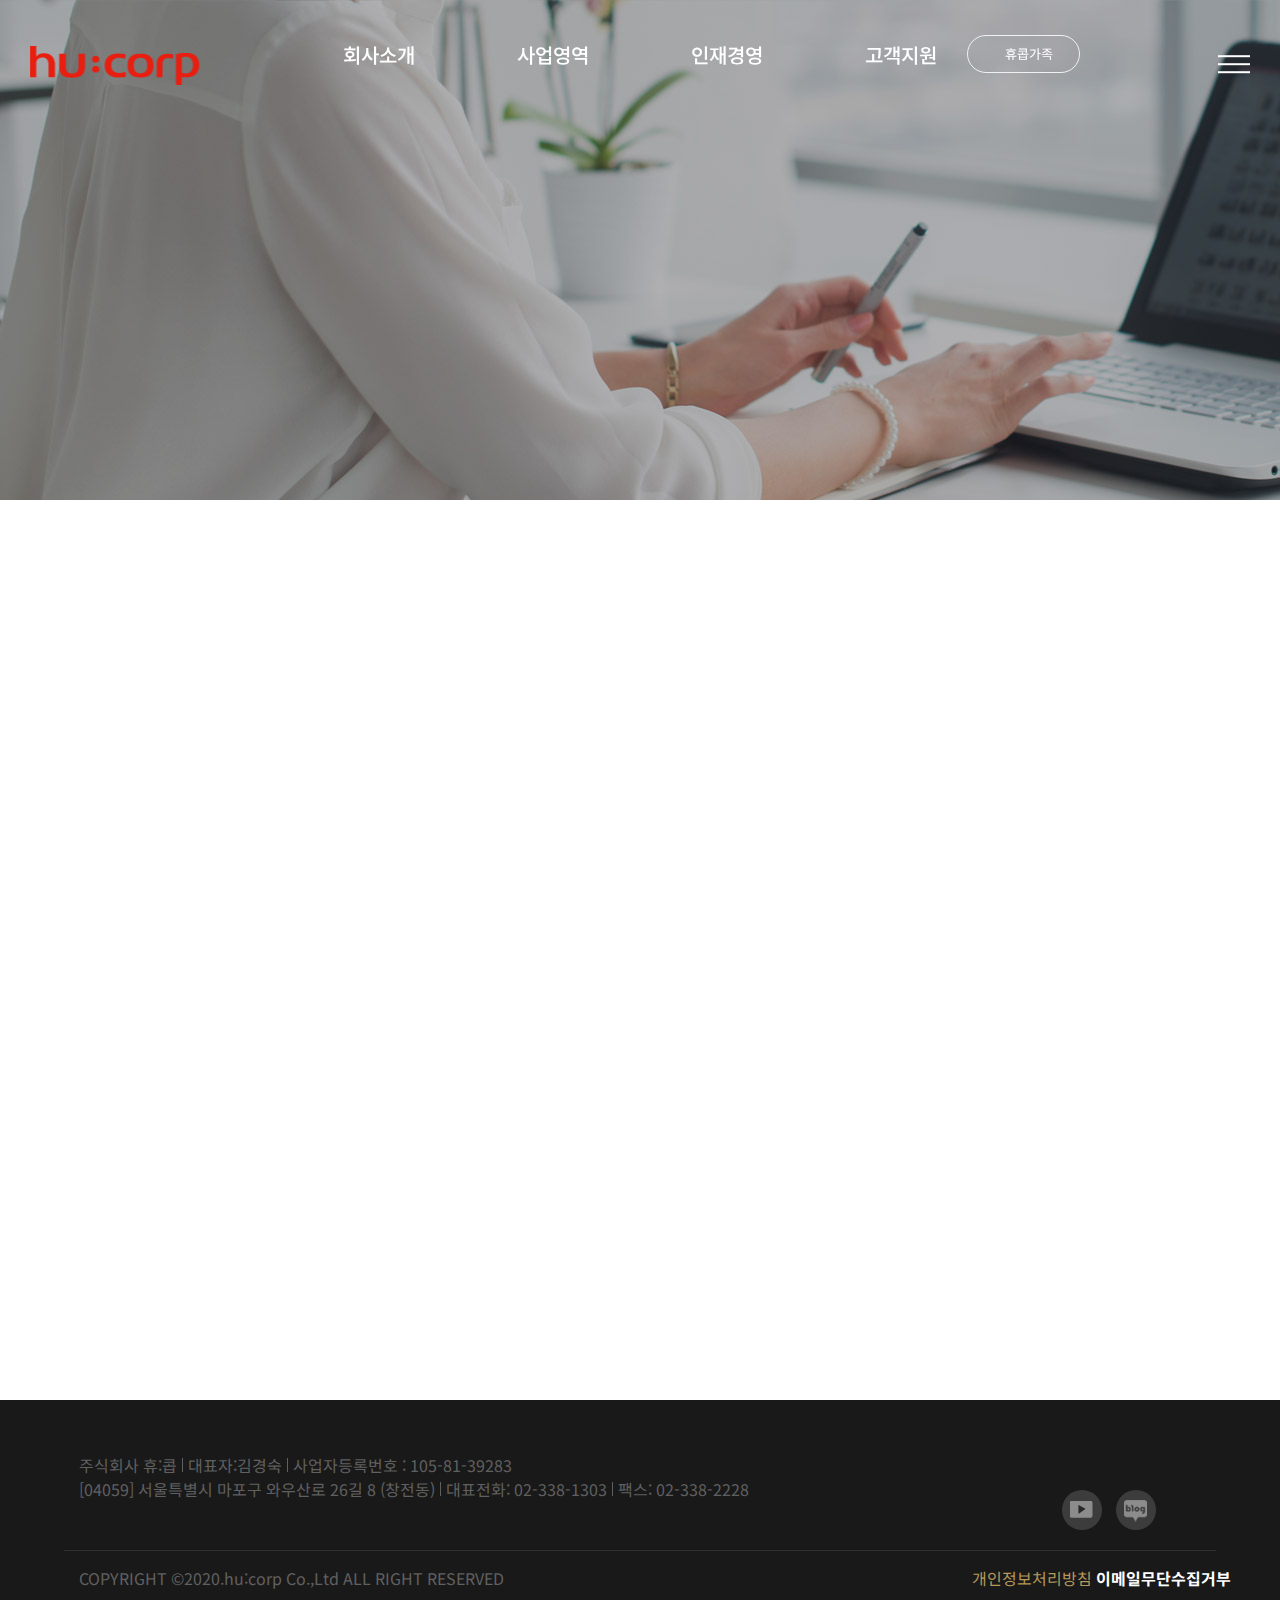
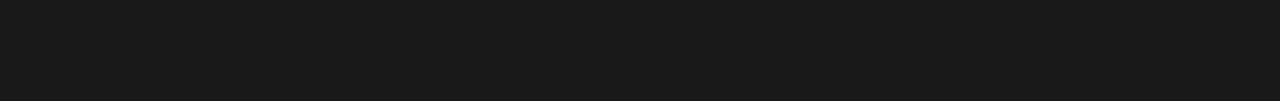
==== community/service.html @ dfaa51b8 "CODE-DAY(1)" ====
<!DOCTYPE html>
<html lang="ko" dir="ltr">

<head>
  <meta name="viewport" content="width=device-width, initial-scale=1, maximum-scale=1, minimum-scale=1, user-scalable=no">
  <!-- <link rel="stylesheet" href="./css/style.css"> -->
  <link rel="stylesheet" href="../css/style.min.css">
  <meta charset="utf-8">
  <script type="text/javascript" src="../js/jquery.js"></script>
  <script type="text/javascript" src="../js/common.js"></script>
  <title>주식회사 휴:콥</title>
</head>

<body>

  <header id="header">
    <div id="top-logo">
      <a href="../index.html"></a>
    </div>
    <nav id="gnb">
      <ul>
        <li>
          <a href="../company/introduce.html">회사소개</a>
          <ul class="sub intro-sub">
            <li>
              <a href="">휴콥스토리</a>
              <ul>
                <li><a href="#">개요</a></li>
                <li><a href="#">연혁</a></li>
                <li><a href="#">CI</a></li>
                <li><a href="#">인증현황</a></li>
                <li><a href="#">수상현황</a></li>
                <li><a href="#">주요실적</a></li>
                <li><a href="#">주요 파트너사</a></li>
              </ul>
            </li>
            <li>
              <a href="">가치관경영</a>
            </li>
            <li>
              <a href="">CEO인사말</a>
            </li>
          </ul>
        </li>
        <li>
          <a href="../product/product.html">사업영역</a>
          <ul class="sub intro-sub">
            <li><a href="#">개요</a></li>
            <li><a href="#">연혁</a></li>
            <li><a href="#">CI</a></li>
            <li><a href="#">인증현황</a></li>
            <li><a href="#">수상현황</a></li>
            <li><a href="#">주요실적</a></li>
            <li><a href="#">주요 파트너사</a></li>
          </ul>
        </li>
        <li>
          <a href="../management/management.html">인재경영</a>
          <ul class="sub intro-sub">
            <li><a href="#">개요</a></li>
            <li><a href="#">연혁</a></li>
            <li><a href="#">CI</a></li>
            <li><a href="#">인증현황</a></li>
            <li><a href="#">수상현황</a></li>
            <li><a href="#">주요실적</a></li>
            <li><a href="#">주요 파트너사</a></li>
          </ul>
        </li>
        <li>
          <a href="../community/service.html">고객지원</a>
          <ul class="sub intro-sub">
            <li><a href="#">개요</a></li>
            <li><a href="#">연혁</a></li>
            <li><a href="#">CI</a></li>
            <li><a href="#">인증현황</a></li>
            <li><a href="#">수상현황</a></li>
            <li><a href="#">주요실적</a></li>
            <li><a href="#">주요 파트너사</a></li>
          </ul>
        </li>
      </ul>
    </nav>
    <a href="#" class="btn login"> <span><img src="./img/loginbtn.png" alt=""></span> 휴콥가족 </a>

    <label for="gnbcheck" id="gnbbtn">
      <span></span>
      <span></span>
      <span></span>
    </label>
  </header>

  <div id="cont-nav">
    <div class="close-wrap">
      <label for="closecheck" id="close-btn">
        <span></span>
        <span></span>
      </label>
    </div>



    <div class="cont-wrap">
      <h2> 사이트 맵 </h2>
      <div class="d-wrap">
        <dl>
          <dt><a href="">회사소개</a></dt>
          <dd>
            <ul>
              <li><a href="#">개요</a></li>
              <li><a href="#">연혁</a></li>
              <li><a href="#">CI</a></li>
              <li><a href="#">인증현황</a></li>
              <li><a href="#">수상현황</a></li>
              <li><a href="#">주요실적</a></li>
              <li><a href="#">주요 파트너사</a></li>
            </ul>
         </dd>
        </dl>
        <dl>
          <dt><a href="">사업영역</a></dt>
          <dd>
            <ul>
              <li><a href="#">개요</a></li>
              <li><a href="#">연혁</a></li>
              <li><a href="#">CI</a></li>
              <li><a href="#">인증현황</a></li>
              <li><a href="#">수상현황</a></li>
              <li><a href="#">주요실적</a></li>
              <li><a href="#">주요 파트너사</a></li>
            </ul>
         </dd>
        </dl>
        <dl>
          <dt><a href="">인재경영</a></dt>
          <dd>
            <ul>
              <li><a href="#">개요</a></li>
              <li><a href="#">연혁</a></li>
              <li><a href="#">CI</a></li>
              <li><a href="#">인증현황</a></li>
              <li><a href="#">수상현황</a></li>
              <li><a href="#">주요실적</a></li>
              <li><a href="#">주요 파트너사</a></li>
            </ul>
         </dd>
        </dl>
        <dl>
          <dt><a href="">고객지원</a></dt>
          <dd>
            <ul>
              <li><a href="#">개요</a></li>
              <li><a href="#">연혁</a></li>
              <li><a href="#">CI</a></li>
              <li><a href="#">인증현황</a></li>
              <li><a href="#">수상현황</a></li>
              <li><a href="#">주요실적</a></li>
              <li><a href="#">주요 파트너사</a></li>
            </ul>
         </dd>
        </dl>
      </div>
    </div>
  </div>
  <div class="mainbanner" style="background-image:url(../img/community/banner01.jpg)"></div>

  <section>

  </section>


  <footer id="footer">
    <div class="ft-sec1">
      <div class="txt-box">
        <p>
          <span>주식회사 휴:콥</span><span>대표자:김경숙</span><span>사업자등록번호 : 105-81-39283</span><br>
          <span>[04059] 서울특별시 마포구 와우산로 26길 8 (창전동)</span><span>대표전화: 02-338-1303</span><span>팩스: 02-338-2228</span>
        </p>
      </div>
      <div class="icon-box">
          <a href="#" class="yt"><img src="../img/footer/ftimg1.png" alt=""></a>
          <a href="#" class="nb"><img src="../img/footer/ftimg2.png" alt=""></a>
      </div>
    </div>
    <div class="ft-sec2">
      <div class="txt-box">
        <p>COPYRIGHT &copy;2020.hu:corp Co.,Ltd ALL RIGHT RESERVED</p>
        <p> 개인정보처리방침 <strong> 이메일무단수집거부</strong></p>
      </div>
    </div>
  </footer>
</body>
</html>
---- css/style.min.css ----
@import url("https://fonts.googleapis.com/css2?family=Noto+Sans+KR:wght@400;500&display=swap");*{margin:0;padding:0}ul,li,ol{list-style:none}a{text-decoration:none;color:#666}body{font-family:'Noto Sans KR', sans-serif}#header{position:fixed;display:flex;width:100%;top:0;z-index:800;background:transparent;transition:1s}#header #top-logo{position:absolute;left:30px}#header #top-logo a{display:block;background-image:url(../img/logo.png);background-repeat:no-repeat;background-position:center;width:170px;height:80px;line-height:80px;padding-top:51px;transition:1s}#header #gnb{margin:0 auto}#header #gnb ul li{position:relative;float:left}#header #gnb ul li a{text-align:center;font-size:20px;font-weight:500;line-height:1;color:white;display:block;transition:1s;padding:45px 51px 27px}#header #gnb ul li a:hover ~ .sub{visibility:visible;top:100%;opacity:1}#header #gnb ul li a:hover ~ .sub li a{line-height:10px;transition:1s}#header #gnb ul li a ~ .sub{position:absolute;border:1px solid black;visibility:hidden;top:calc(100% - 3px);opacity:0;transition:.3s;z-index:500}#header #gnb ul li a ~ .sub li{width:100%;margin:0;box-sizing:border-box;padding:0 10px;min-width:150px;transition:.3s}#header #gnb ul li a ~ .sub li:hover{background:black;color:black}#header #gnb ul li a ~ .sub li a{line-height:5px;height:20px}#header a.btn{position:absolute;top:35px;right:200px;width:111px;height:36px;line-height:36px;display:inline-block;border:1px solid #f1f1f1;border-radius:10px;font-size:13px;text-align:center;border-radius:50px;color:white}#header a.btn span{padding:0 3px}#header #gnbbtn span{position:absolute;top:64px;right:30px;height:1.6px;width:32px;background:#fff;transform:translateY(-50%);cursor:pointer}#header #gnbbtn span:nth-child(1){top:56px}#header #gnbbtn span:nth-child(3){top:72px}#header.contents-hd{position:fixed;display:flex;width:100%;top:0;z-index:800;background:white;border-bottom:1px solid #b5985a}#header.contents-hd #top-logo a{background-size:contain;width:140px;height:60px;line-height:80px;padding-top:51px}#header.contents-hd #gnb ul li a{font-size:14px;font-weight:500;line-height:0.85;color:black}#header.contents-hd .btn.login{background:#aba79e}#header.contents-hd #gnbbtn span{background-color:#aba79e}#cont-nav{display:none;position:fixed;top:0;bottom:0;left:0;right:0;background-color:rgba(0,0,0,0.5)}#cont-nav.on{display:flex;justify-content:center;align-items:center;z-index:500}#cont-nav.on .cont-wrap{width:80%;display:flex;flex-direction:column;justify-content:center;align-items:center}#cont-nav.on .cont-wrap h2{font-size:45px;color:white;font-weight:700;margin-bottom:40px}#cont-nav.on .cont-wrap .d-wrap{width:100%;display:flex;justify-content:space-between;color:white}#cont-nav.on .cont-wrap .d-wrap dl{text-align:center;display:block;width:25%;height:auto}#cont-nav.on .cont-wrap .d-wrap dl dt{margin-bottom:15px}#cont-nav.on .cont-wrap .d-wrap dl dt a{color:white;line-height:30px;font-size:30px;font-weight:700}#cont-nav.on .cont-wrap .d-wrap dl dt dd ul li{margin-bottom:10px}#cont-nav.on .cont-wrap .d-wrap dl dt dd ul li a{color:white;line-height:30px;font-size:16px}#cont-nav.on .close-wrap{position:absolute;top:104px;right:50px;display:inline-block}#cont-nav.on .close-wrap:hover{transform:rotate(360deg)}#cont-nav.on .close-wrap #close-btn{position:relative;display:inline-block;width:100px;height:100px;transition:2s;transform:rotate(0)}#cont-nav.on .close-wrap #close-btn span{position:absolute;height:1.6px;width:100px;background:#fff;top:50%;cursor:pointer;transform:rotate(45deg)}#cont-nav.on .close-wrap #close-btn span:nth-child(1){transform:rotate(135deg)}#footer{background:#191919;width:100%}#footer .ft-sec1{width:90%;min-height:150px;color:#606060;margin:0 auto;position:relative;border-bottom:1px solid rgba(255,255,255,0.1)}#footer .ft-sec1 .txt-box{position:absolute;top:35%;left:15px}#footer .ft-sec1 .txt-box p span:after{display:inline-block;content:'';width:1px;height:14px;background:#606060;right:-3px;top:8px;margin:0 5px}#footer .ft-sec1 .txt-box p span:nth-child(3):after{display:none}#footer .ft-sec1 .txt-box p span:nth-child(7):after{display:none}#footer .ft-sec1 .icon-box{position:absolute;right:50px;bottom:10%}#footer .ft-sec1 .icon-box a{position:relative;display:inline-block;width:40px;height:40px;margin-right:10px;border-radius:100%;background-color:#606060;filter:grayscale(1);opacity:0.5}#footer .ft-sec1 .icon-box a:hover{transition:0.8s;background-color:red;filter:grayscale(0);opacity:1}#footer .ft-sec1 .icon-box a:nth-child(2):hover{transition:0.8s;background-color:green}#footer .ft-sec1 .icon-box a img{position:absolute;top:25%;left:18%}#footer .ft-sec2{width:90%;min-height:150px;color:#606060;margin:0 auto}#footer .ft-sec2 .txt-box{margin-left:15px;position:absolute;display:flex;width:90%;justify-content:space-between;padding-top:15px}#footer .ft-sec2 .txt-box p:nth-child(2){color:#b5985a}#footer .ft-sec2 .txt-box p:nth-child(2) strong{color:white}section{display:flex;justify-content:center;align-items:center;width:100%;min-height:100vh}.section-dot-wrap{position:fixed;display:flex;flex-direction:column;justify-content:space-between;height:120px;width:20px;top:50%;right:100px;z-index:300}.section-dot-wrap .section-dot{content:'';width:5px;height:5px;border:0.1px solid #606060;border-radius:100%;background:#f1f1f1;cursor:pointer;border:3px solid transparent}.section-dot-wrap .section-dot.pick{border:3px solid #b5985a;background-color:#b5985a;border-radius:100%}section#intro .banner-wrap{position:relative;width:100%;height:100vh;overflow:hidden}section#intro .banner-wrap .banner-item{display:flex;justify-content:center;align-items:center;position:absolute;opacity:1;transition:2s}section#intro .banner-wrap .banner-item.opa{opacity:0}section#intro .banner-wrap .banner-item img{width:100vw;height:100vh}section#intro .banner-wrap .banner-item .txt-box{position:absolute;color:white;text-align:center}section#intro .banner-wrap .banner-item .txt-box p{font-size:26px;font-weight:500;line-height:1}section#intro .banner-wrap .banner-item .txt-box h3{font-size:55px;font-weight:400;margin-top:21px;line-height:76px}section#intro .rotate{position:absolute;animation:rotateCir;animation-duration:10s;animation-timing-function:linear;animation-direction:normal;animation-iteration-count:infinite}section#intro .img-dot{position:absolute;display:flex;justify-content:space-around;z-index:300;color:black;bottom:80px;left:150px}section#intro .img-dot>.dot{font-weight:500;color:gray;width:50px;cursor:pointer}section#intro .img-dot>.dot.pick{font-weight:500;color:white;width:50px;cursor:pointer}section#intro .scroll-icon{position:absolute;bottom:80px;margin:0 auto;z-index:500;animation-name:popicon;animation-duration:2s;animation-timing-function:ease-in-out;animation-iteration-count:infinite;animation-direction:alternate}section#section2{position:relative;margin:70 auto;background-image:url(../img/sec2/sec2_bg.jpg);background-size:contain;background-repeat:no-repeat;background-position:center}section#section2 .contents-wrap .txt-wrap{position:absolute;top:35%;left:-999px}section#section2 .contents-wrap .txt-wrap.act{position:absolute;top:35%;left:15%;transition:3s}section#section2 .contents-wrap .txt-wrap p{font-size:20px;line-height:1;color:#b5985a;font-weight:600;letter-spacing:0}section#section2 .contents-wrap .txt-wrap p{font-size:20px;line-height:1;color:#b5985a;font-weight:600;letter-spacing:0}section#section2 .contents-wrap .txt-wrap h4{font-size:46px;line-height:1.391;color:#333;letter-spacing:-0.05em;font-weight:300;margin:25px 0 63px;margin-left:-3px}section#section2 .contents-wrap .btn{position:absolute;display:flex;justify-content:center;align-items:center;bottom:32%;left:15%;width:170px;height:46px;border:1px solid #b5985a;border-radius:30px;opacity:0}section#section2 .contents-wrap .btn.actbt{bottom:37%;transition:1s;opacity:1;background-color:#b5985a}section#section2 .contents-wrap .btn a{color:white}section#section3{background-color:#f9f9f9;background-image:url(../img/sec3/sec3bg.jpg);background-repeat:no-repeat;background-position:bottom}section#section3 .txt-container{text-align:center}section#section3 .txt-container h5{font-size:18px;line-height:1;color:#b5985a;font-weight:500;letter-spacing:-0.03em}section#section3 .txt-container h3{font-size:40px;line-height:1.45;color:#333;font-weight:500;letter-spacing:-0.03em}section#section3 .box-container{display:flex;width:100%;border-radius:1px solid #b5985a}section#section3 .box-container .box-item{padding-top:50px;background:white;width:20%;text-align:center;margin:0 10px;border:3px solid transparent;box-sizing:border-box;transition:0.5s}section#section3 .box-container .box-item:hover{border:3px solid #b5985a}section#section4{background-color:white}section#section4 .txt-container{text-align:center}section#section4 .txt-container h5{font-size:18px;line-height:1;color:#b5985a;font-weight:500;letter-spacing:-0.03em}section#section4 .txt-container h3{font-size:40px;line-height:1.45;color:#333;font-weight:500;letter-spacing:-0.03em}section#section4 .box-container{display:flex;min-width:1280px}section#section4 .box-container .box-item{position:relative;padding-top:50px;width:25%;height:414px;text-align:center;margin:0 10px;transition:0.5s;background-size:contain;background-repeat:no-repeat;border-radius:30px 0px}section#section4 .box-container .box-item>div{color:white}section#section4 .box-container .box-item>div>p{position:absolute;top:60px;left:60px;font-size:28px;font-weight:400;z-index:10}section#section4 .box-container .box-item>div>h4{position:absolute;bottom:120px;right:60px;font-size:14px;line-height:1;font-weight:500;z-index:10}section#section4 .box-container .box-item:nth-child(1){background-image:url(../img/sec4/sec4img1.jpg)}section#section4 .box-container .box-item:nth-child(2){background-image:url(../img/sec4/sec4img2.jpg)}section#section4 .box-container .box-item:nth-child(3){background-image:url(../img/sec4/sec4img3.jpg)}section#section4 .box-container .box-item:nth-child(4){background-image:url(../img/sec4/sec4img4.jpg)}section#section4 .box-container .box-item:hover{opacity:0.7}section#section5{background-color:#f9f9f9;background-image:url(../img/sec5/sec5img1.jpg);background-repeat:no-repeat;background-position:bottom}section#section5 .txt-container{text-align:center}section#section5 .txt-container h5{font-size:18px;line-height:1;color:#e2ba63;font-weight:500;letter-spacing:-0.03em}section#section5 .txt-container h3{font-size:40px;line-height:1.45;color:white;font-weight:500;letter-spacing:-0.03em}section#section5 .box-container{display:flex;width:100%;border-radius:1px solid #b5985a}section#section5 .box-container .box-item{padding-top:50px;width:33.3%;text-align:center;margin:0 10px;border:3px solid transparent;box-sizing:border-box;transition:0.5s}section#section5 .box-container .box-item .img-wrap{position:relative}section#section5 .box-container .box-item .img-wrap .img-cir{width:100%;background-image:url(../img/sec5/sec5img5rd.jpg);background-repeat:no-repeat;background-position:center;height:200px;position:relative}section#section5 .box-container .box-item .img-wrap:hover .img-cir{animation-name:rotateCir;animation-duration:1s;animation-timing-function:ease;animation-direction:normal;animation-iteration-count:infinite}section#section5 .box-container .box-item .img-wrap .img-cir ~ div{position:absolute;width:150px;height:150px;background-color:#b5985a;border-radius:100%;top:25px;right:0;left:0;margin:0 auto;z-index:100}section#section5 .box-container .box-item .img-wrap .img-cir ~ div img{position:absolute;top:25px;right:0;left:0;margin:0 auto}section#section5 .box-container .box-item>div>h4{color:#d5b268;font-size:24px;font-weight:500;line-height:1}section#section5 .box-container .box-item>div>p{color:white;font-size:18px;line-height:1.4}@keyframes rotateCir{from{transform:rotate(0)}to{transform:rotate(360deg)}}@keyframes popicon{from{transform:translateY(-30px)}to{transform:translateY(0px)}}.mainbanner{height:500px;background-repeat:no-repeat;background-size:cover}
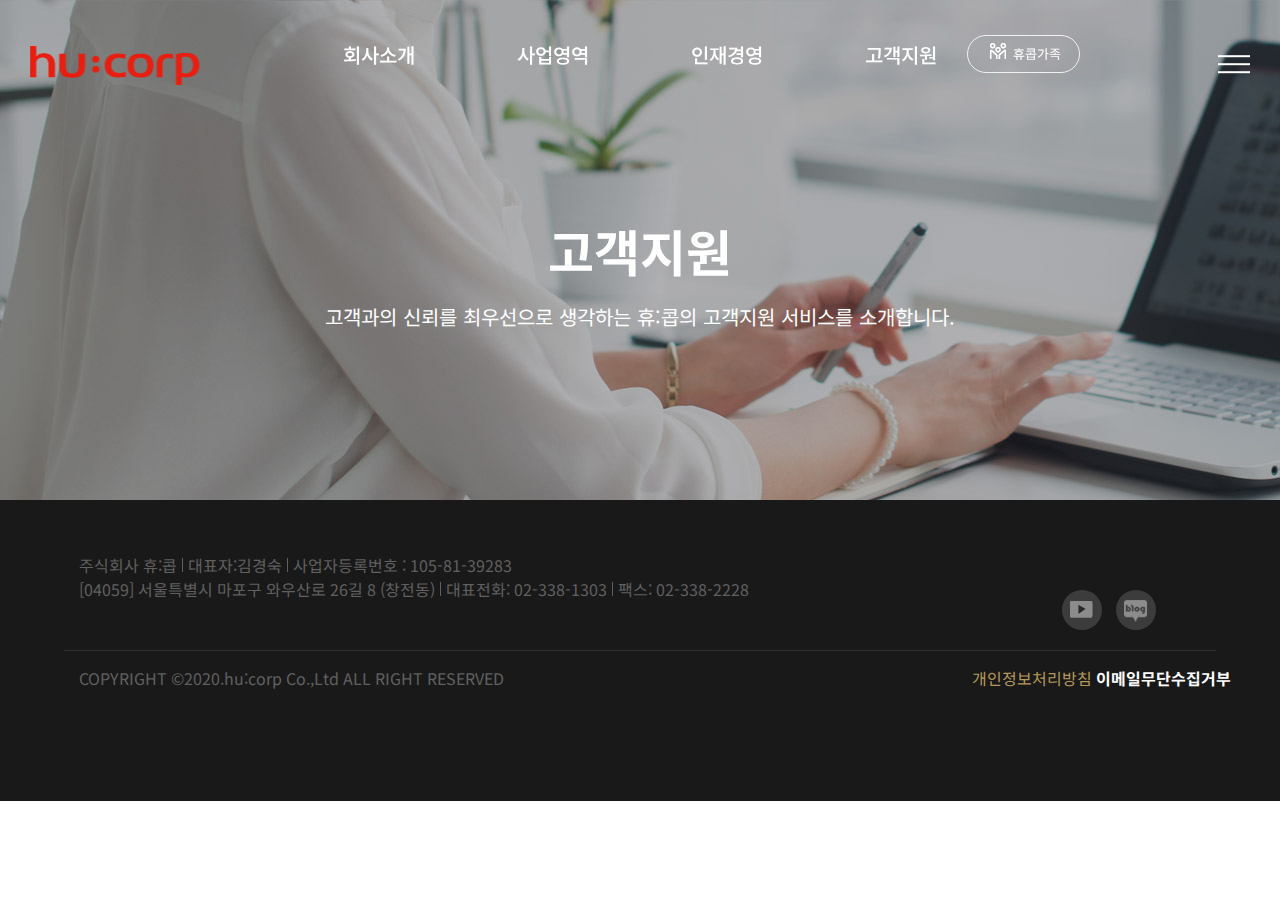
==== commit 27302b8f: "CODE-DAY(2)" ====
--- a/community/service.html
+++ b/community/service.html
@@ -24,7 +24,7 @@
           <ul class="sub intro-sub">
             <li>
               <a href="">휴콥스토리</a>
-              <ul>
+              <ul class="sub-option">
                 <li><a href="#">개요</a></li>
                 <li><a href="#">연혁</a></li>
                 <li><a href="#">CI</a></li>
@@ -45,42 +45,35 @@
         <li>
           <a href="../product/product.html">사업영역</a>
           <ul class="sub intro-sub">
-            <li><a href="#">개요</a></li>
-            <li><a href="#">연혁</a></li>
-            <li><a href="#">CI</a></li>
-            <li><a href="#">인증현황</a></li>
-            <li><a href="#">수상현황</a></li>
-            <li><a href="#">주요실적</a></li>
-            <li><a href="#">주요 파트너사</a></li>
+            <li><a href="#">부동산 종합관리 서비스</a></li>
+            <li><a href="#">호텔 운영 서비스</a></li>
+            <li><a href="#">고객 서비스</a></li>
+            <li><a href="#">면세물류 서비스 </a></li>
+            <li><a href="#">시설물 유지관리</a></li>
           </ul>
         </li>
         <li>
           <a href="../management/management.html">인재경영</a>
           <ul class="sub intro-sub">
-            <li><a href="#">개요</a></li>
-            <li><a href="#">연혁</a></li>
-            <li><a href="#">CI</a></li>
-            <li><a href="#">인증현황</a></li>
-            <li><a href="#">수상현황</a></li>
-            <li><a href="#">주요실적</a></li>
-            <li><a href="#">주요 파트너사</a></li>
+            <li><a href="#">인재상</a></li>
+            <li><a href="#">인재경영</a></li>
+            <li><a href="#">채용안내</a></li>
+
           </ul>
         </li>
         <li>
           <a href="../community/service.html">고객지원</a>
           <ul class="sub intro-sub">
-            <li><a href="#">개요</a></li>
-            <li><a href="#">연혁</a></li>
-            <li><a href="#">CI</a></li>
-            <li><a href="#">인증현황</a></li>
-            <li><a href="#">수상현황</a></li>
-            <li><a href="#">주요실적</a></li>
-            <li><a href="#">주요 파트너사</a></li>
+            <li><a href="#">NEWS</a></li>
+            <li><a href="#">공지사항</a></li>
+            <li><a href="#">사보'공감'</a></li>
+            <li><a href="#">고객문의</a></li>
+            <li><a href="#">오시는길</a></li>
           </ul>
         </li>
       </ul>
     </nav>
-    <a href="#" class="btn login"> <span><img src="./img/loginbtn.png" alt=""></span> 휴콥가족 </a>
+    <a href="#" class="btn login"> <span><img src="../img/loginbtn.png" alt=""></span> 휴콥가족 </a>
 
     <label for="gnbcheck" id="gnbbtn">
       <span></span>
@@ -161,11 +154,11 @@
       </div>
     </div>
   </div>
-  <div class="mainbanner" style="background-image:url(../img/community/banner01.jpg)"></div>
+  <div class="mainbanner" style="background-image:url(../img/community/banner01.jpg)">
+    <h3>고객지원</h3>
+    <p>고객과의 신뢰를 최우선으로 생각하는 휴:콥의 고객지원 서비스를 소개합니다.</p>
+  </div>
 
-  <section>
-
-  </section>
 
 
   <footer id="footer">
--- a/css/style.min.css
+++ b/css/style.min.css
@@ -1 +1 @@
-@import url("https://fonts.googleapis.com/css2?family=Noto+Sans+KR:wght@400;500&display=swap");*{margin:0;padding:0}ul,li,ol{list-style:none}a{text-decoration:none;color:#666}body{font-family:'Noto Sans KR', sans-serif}#header{position:fixed;display:flex;width:100%;top:0;z-index:800;background:transparent;transition:1s}#header #top-logo{position:absolute;left:30px}#header #top-logo a{display:block;background-image:url(../img/logo.png);background-repeat:no-repeat;background-position:center;width:170px;height:80px;line-height:80px;padding-top:51px;transition:1s}#header #gnb{margin:0 auto}#header #gnb ul li{position:relative;float:left}#header #gnb ul li a{text-align:center;font-size:20px;font-weight:500;line-height:1;color:white;display:block;transition:1s;padding:45px 51px 27px}#header #gnb ul li a:hover ~ .sub{visibility:visible;top:100%;opacity:1}#header #gnb ul li a:hover ~ .sub li a{line-height:10px;transition:1s}#header #gnb ul li a ~ .sub{position:absolute;border:1px solid black;visibility:hidden;top:calc(100% - 3px);opacity:0;transition:.3s;z-index:500}#header #gnb ul li a ~ .sub li{width:100%;margin:0;box-sizing:border-box;padding:0 10px;min-width:150px;transition:.3s}#header #gnb ul li a ~ .sub li:hover{background:black;color:black}#header #gnb ul li a ~ .sub li a{line-height:5px;height:20px}#header a.btn{position:absolute;top:35px;right:200px;width:111px;height:36px;line-height:36px;display:inline-block;border:1px solid #f1f1f1;border-radius:10px;font-size:13px;text-align:center;border-radius:50px;color:white}#header a.btn span{padding:0 3px}#header #gnbbtn span{position:absolute;top:64px;right:30px;height:1.6px;width:32px;background:#fff;transform:translateY(-50%);cursor:pointer}#header #gnbbtn span:nth-child(1){top:56px}#header #gnbbtn span:nth-child(3){top:72px}#header.contents-hd{position:fixed;display:flex;width:100%;top:0;z-index:800;background:white;border-bottom:1px solid #b5985a}#header.contents-hd #top-logo a{background-size:contain;width:140px;height:60px;line-height:80px;padding-top:51px}#header.contents-hd #gnb ul li a{font-size:14px;font-weight:500;line-height:0.85;color:black}#header.contents-hd .btn.login{background:#aba79e}#header.contents-hd #gnbbtn span{background-color:#aba79e}#cont-nav{display:none;position:fixed;top:0;bottom:0;left:0;right:0;background-color:rgba(0,0,0,0.5)}#cont-nav.on{display:flex;justify-content:center;align-items:center;z-index:500}#cont-nav.on .cont-wrap{width:80%;display:flex;flex-direction:column;justify-content:center;align-items:center}#cont-nav.on .cont-wrap h2{font-size:45px;color:white;font-weight:700;margin-bottom:40px}#cont-nav.on .cont-wrap .d-wrap{width:100%;display:flex;justify-content:space-between;color:white}#cont-nav.on .cont-wrap .d-wrap dl{text-align:center;display:block;width:25%;height:auto}#cont-nav.on .cont-wrap .d-wrap dl dt{margin-bottom:15px}#cont-nav.on .cont-wrap .d-wrap dl dt a{color:white;line-height:30px;font-size:30px;font-weight:700}#cont-nav.on .cont-wrap .d-wrap dl dt dd ul li{margin-bottom:10px}#cont-nav.on .cont-wrap .d-wrap dl dt dd ul li a{color:white;line-height:30px;font-size:16px}#cont-nav.on .close-wrap{position:absolute;top:104px;right:50px;display:inline-block}#cont-nav.on .close-wrap:hover{transform:rotate(360deg)}#cont-nav.on .close-wrap #close-btn{position:relative;display:inline-block;width:100px;height:100px;transition:2s;transform:rotate(0)}#cont-nav.on .close-wrap #close-btn span{position:absolute;height:1.6px;width:100px;background:#fff;top:50%;cursor:pointer;transform:rotate(45deg)}#cont-nav.on .close-wrap #close-btn span:nth-child(1){transform:rotate(135deg)}#footer{background:#191919;width:100%}#footer .ft-sec1{width:90%;min-height:150px;color:#606060;margin:0 auto;position:relative;border-bottom:1px solid rgba(255,255,255,0.1)}#footer .ft-sec1 .txt-box{position:absolute;top:35%;left:15px}#footer .ft-sec1 .txt-box p span:after{display:inline-block;content:'';width:1px;height:14px;background:#606060;right:-3px;top:8px;margin:0 5px}#footer .ft-sec1 .txt-box p span:nth-child(3):after{display:none}#footer .ft-sec1 .txt-box p span:nth-child(7):after{display:none}#footer .ft-sec1 .icon-box{position:absolute;right:50px;bottom:10%}#footer .ft-sec1 .icon-box a{position:relative;display:inline-block;width:40px;height:40px;margin-right:10px;border-radius:100%;background-color:#606060;filter:grayscale(1);opacity:0.5}#footer .ft-sec1 .icon-box a:hover{transition:0.8s;background-color:red;filter:grayscale(0);opacity:1}#footer .ft-sec1 .icon-box a:nth-child(2):hover{transition:0.8s;background-color:green}#footer .ft-sec1 .icon-box a img{position:absolute;top:25%;left:18%}#footer .ft-sec2{width:90%;min-height:150px;color:#606060;margin:0 auto}#footer .ft-sec2 .txt-box{margin-left:15px;position:absolute;display:flex;width:90%;justify-content:space-between;padding-top:15px}#footer .ft-sec2 .txt-box p:nth-child(2){color:#b5985a}#footer .ft-sec2 .txt-box p:nth-child(2) strong{color:white}section{display:flex;justify-content:center;align-items:center;width:100%;min-height:100vh}.section-dot-wrap{position:fixed;display:flex;flex-direction:column;justify-content:space-between;height:120px;width:20px;top:50%;right:100px;z-index:300}.section-dot-wrap .section-dot{content:'';width:5px;height:5px;border:0.1px solid #606060;border-radius:100%;background:#f1f1f1;cursor:pointer;border:3px solid transparent}.section-dot-wrap .section-dot.pick{border:3px solid #b5985a;background-color:#b5985a;border-radius:100%}section#intro .banner-wrap{position:relative;width:100%;height:100vh;overflow:hidden}section#intro .banner-wrap .banner-item{display:flex;justify-content:center;align-items:center;position:absolute;opacity:1;transition:2s}section#intro .banner-wrap .banner-item.opa{opacity:0}section#intro .banner-wrap .banner-item img{width:100vw;height:100vh}section#intro .banner-wrap .banner-item .txt-box{position:absolute;color:white;text-align:center}section#intro .banner-wrap .banner-item .txt-box p{font-size:26px;font-weight:500;line-height:1}section#intro .banner-wrap .banner-item .txt-box h3{font-size:55px;font-weight:400;margin-top:21px;line-height:76px}section#intro .rotate{position:absolute;animation:rotateCir;animation-duration:10s;animation-timing-function:linear;animation-direction:normal;animation-iteration-count:infinite}section#intro .img-dot{position:absolute;display:flex;justify-content:space-around;z-index:300;color:black;bottom:80px;left:150px}section#intro .img-dot>.dot{font-weight:500;color:gray;width:50px;cursor:pointer}section#intro .img-dot>.dot.pick{font-weight:500;color:white;width:50px;cursor:pointer}section#intro .scroll-icon{position:absolute;bottom:80px;margin:0 auto;z-index:500;animation-name:popicon;animation-duration:2s;animation-timing-function:ease-in-out;animation-iteration-count:infinite;animation-direction:alternate}section#section2{position:relative;margin:70 auto;background-image:url(../img/sec2/sec2_bg.jpg);background-size:contain;background-repeat:no-repeat;background-position:center}section#section2 .contents-wrap .txt-wrap{position:absolute;top:35%;left:-999px}section#section2 .contents-wrap .txt-wrap.act{position:absolute;top:35%;left:15%;transition:3s}section#section2 .contents-wrap .txt-wrap p{font-size:20px;line-height:1;color:#b5985a;font-weight:600;letter-spacing:0}section#section2 .contents-wrap .txt-wrap p{font-size:20px;line-height:1;color:#b5985a;font-weight:600;letter-spacing:0}section#section2 .contents-wrap .txt-wrap h4{font-size:46px;line-height:1.391;color:#333;letter-spacing:-0.05em;font-weight:300;margin:25px 0 63px;margin-left:-3px}section#section2 .contents-wrap .btn{position:absolute;display:flex;justify-content:center;align-items:center;bottom:32%;left:15%;width:170px;height:46px;border:1px solid #b5985a;border-radius:30px;opacity:0}section#section2 .contents-wrap .btn.actbt{bottom:37%;transition:1s;opacity:1;background-color:#b5985a}section#section2 .contents-wrap .btn a{color:white}section#section3{background-color:#f9f9f9;background-image:url(../img/sec3/sec3bg.jpg);background-repeat:no-repeat;background-position:bottom}section#section3 .txt-container{text-align:center}section#section3 .txt-container h5{font-size:18px;line-height:1;color:#b5985a;font-weight:500;letter-spacing:-0.03em}section#section3 .txt-container h3{font-size:40px;line-height:1.45;color:#333;font-weight:500;letter-spacing:-0.03em}section#section3 .box-container{display:flex;width:100%;border-radius:1px solid #b5985a}section#section3 .box-container .box-item{padding-top:50px;background:white;width:20%;text-align:center;margin:0 10px;border:3px solid transparent;box-sizing:border-box;transition:0.5s}section#section3 .box-container .box-item:hover{border:3px solid #b5985a}section#section4{background-color:white}section#section4 .txt-container{text-align:center}section#section4 .txt-container h5{font-size:18px;line-height:1;color:#b5985a;font-weight:500;letter-spacing:-0.03em}section#section4 .txt-container h3{font-size:40px;line-height:1.45;color:#333;font-weight:500;letter-spacing:-0.03em}section#section4 .box-container{display:flex;min-width:1280px}section#section4 .box-container .box-item{position:relative;padding-top:50px;width:25%;height:414px;text-align:center;margin:0 10px;transition:0.5s;background-size:contain;background-repeat:no-repeat;border-radius:30px 0px}section#section4 .box-container .box-item>div{color:white}section#section4 .box-container .box-item>div>p{position:absolute;top:60px;left:60px;font-size:28px;font-weight:400;z-index:10}section#section4 .box-container .box-item>div>h4{position:absolute;bottom:120px;right:60px;font-size:14px;line-height:1;font-weight:500;z-index:10}section#section4 .box-container .box-item:nth-child(1){background-image:url(../img/sec4/sec4img1.jpg)}section#section4 .box-container .box-item:nth-child(2){background-image:url(../img/sec4/sec4img2.jpg)}section#section4 .box-container .box-item:nth-child(3){background-image:url(../img/sec4/sec4img3.jpg)}section#section4 .box-container .box-item:nth-child(4){background-image:url(../img/sec4/sec4img4.jpg)}section#section4 .box-container .box-item:hover{opacity:0.7}section#section5{background-color:#f9f9f9;background-image:url(../img/sec5/sec5img1.jpg);background-repeat:no-repeat;background-position:bottom}section#section5 .txt-container{text-align:center}section#section5 .txt-container h5{font-size:18px;line-height:1;color:#e2ba63;font-weight:500;letter-spacing:-0.03em}section#section5 .txt-container h3{font-size:40px;line-height:1.45;color:white;font-weight:500;letter-spacing:-0.03em}section#section5 .box-container{display:flex;width:100%;border-radius:1px solid #b5985a}section#section5 .box-container .box-item{padding-top:50px;width:33.3%;text-align:center;margin:0 10px;border:3px solid transparent;box-sizing:border-box;transition:0.5s}section#section5 .box-container .box-item .img-wrap{position:relative}section#section5 .box-container .box-item .img-wrap .img-cir{width:100%;background-image:url(../img/sec5/sec5img5rd.jpg);background-repeat:no-repeat;background-position:center;height:200px;position:relative}section#section5 .box-container .box-item .img-wrap:hover .img-cir{animation-name:rotateCir;animation-duration:1s;animation-timing-function:ease;animation-direction:normal;animation-iteration-count:infinite}section#section5 .box-container .box-item .img-wrap .img-cir ~ div{position:absolute;width:150px;height:150px;background-color:#b5985a;border-radius:100%;top:25px;right:0;left:0;margin:0 auto;z-index:100}section#section5 .box-container .box-item .img-wrap .img-cir ~ div img{position:absolute;top:25px;right:0;left:0;margin:0 auto}section#section5 .box-container .box-item>div>h4{color:#d5b268;font-size:24px;font-weight:500;line-height:1}section#section5 .box-container .box-item>div>p{color:white;font-size:18px;line-height:1.4}@keyframes rotateCir{from{transform:rotate(0)}to{transform:rotate(360deg)}}@keyframes popicon{from{transform:translateY(-30px)}to{transform:translateY(0px)}}.mainbanner{height:500px;background-repeat:no-repeat;background-size:cover}
+@import url("https://fonts.googleapis.com/css2?family=Noto+Sans+KR:wght@400;500&display=swap");*{margin:0;padding:0}ul,li,ol{list-style:none}a{text-decoration:none;color:#666}body{font-family:'Noto Sans KR', sans-serif}#header{position:fixed;display:flex;width:100%;top:0;z-index:800;background:transparent;transition:1s}#header #top-logo{position:absolute;left:30px}#header #top-logo a{display:block;background-image:url(../img/logo.png);background-repeat:no-repeat;background-position:center;width:170px;height:80px;line-height:80px;padding-top:51px;transition:1s}#header #gnb{margin:0 auto}#header #gnb ul li{position:relative;float:left}#header #gnb ul li:hover .sub{visibility:visible;top:100%;opacity:1}#header #gnb ul li:hover .sub li:hover a ul.sub-option{right:-50px}#header #gnb ul li:hover .sub li:hover a ul.sub-option li{display:block}#header #gnb ul li:hover .sub li a{line-height:10px;transition:1s}#header #gnb ul li:hover .sub li ul.sub-option li{display:none}#header #gnb ul li a{text-align:center;font-size:20px;font-weight:500;line-height:1;color:white;display:block;transition:1s;padding:45px 51px 27px}#header #gnb ul li a ~ .sub{position:absolute;border:1px solid black;visibility:hidden;top:calc(100% - 3px);opacity:0;transition:.3s;z-index:500}#header #gnb ul li a ~ .sub li{width:100%;margin:0;box-sizing:border-box;padding:0 10px;min-width:150px;transition:.3s}#header #gnb ul li a ~ .sub li:hover{background:black;color:black}#header #gnb ul li a ~ .sub li a{line-height:5px;height:20px}#header a.btn{position:absolute;top:35px;right:200px;width:111px;height:36px;line-height:36px;display:inline-block;border:1px solid #f1f1f1;border-radius:10px;font-size:13px;text-align:center;border-radius:50px;color:white}#header a.btn span{padding:0 3px}#header #gnbbtn span{position:absolute;top:64px;right:30px;height:1.6px;width:32px;background:#fff;transform:translateY(-50%);cursor:pointer}#header #gnbbtn span:nth-child(1){top:56px}#header #gnbbtn span:nth-child(3){top:72px}#header.contents-hd{position:fixed;display:flex;width:100%;top:0;z-index:800;background:white;border-bottom:1px solid #b5985a}#header.contents-hd #top-logo a{background-size:contain;width:140px;height:60px;line-height:80px;padding-top:51px}#header.contents-hd #gnb ul li a{font-size:14px;font-weight:500;line-height:0.85;color:black}#header.contents-hd .btn.login{background:#aba79e}#header.contents-hd #gnbbtn span{background-color:#aba79e}#cont-nav{display:none;position:fixed;top:0;bottom:0;left:0;right:0;background-color:rgba(0,0,0,0.5)}#cont-nav.on{display:flex;justify-content:center;align-items:center;z-index:500}#cont-nav.on .cont-wrap{width:80%;display:flex;flex-direction:column;justify-content:center;align-items:center}#cont-nav.on .cont-wrap h2{font-size:45px;color:white;font-weight:700;margin-bottom:40px}#cont-nav.on .cont-wrap .d-wrap{width:100%;display:flex;justify-content:space-between;color:white}#cont-nav.on .cont-wrap .d-wrap dl{text-align:center;display:block;width:25%;height:auto}#cont-nav.on .cont-wrap .d-wrap dl dt{margin-bottom:15px}#cont-nav.on .cont-wrap .d-wrap dl dt a{color:white;line-height:30px;font-size:30px;font-weight:700}#cont-nav.on .cont-wrap .d-wrap dl dt dd ul li{margin-bottom:10px}#cont-nav.on .cont-wrap .d-wrap dl dt dd ul li a{color:white;line-height:30px;font-size:16px}#cont-nav.on .close-wrap{position:absolute;top:104px;right:50px;display:inline-block}#cont-nav.on .close-wrap #close-btn:hover{transform:rotate(360deg)}#cont-nav.on .close-wrap #close-btn{position:relative;display:inline-block;width:50px;height:50px;transition:2s;transform:rotate(0)}#cont-nav.on .close-wrap #close-btn span{position:absolute;height:1.6px;width:50px;background:#fff;top:50%;cursor:pointer;transform:rotate(45deg)}#cont-nav.on .close-wrap #close-btn span:nth-child(1){transform:rotate(135deg)}#footer{background:#191919;width:100%}#footer .ft-sec1{width:90%;min-height:150px;color:#606060;margin:0 auto;position:relative;border-bottom:1px solid rgba(255,255,255,0.1)}#footer .ft-sec1 .txt-box{position:absolute;top:35%;left:15px}#footer .ft-sec1 .txt-box p span:after{display:inline-block;content:'';width:1px;height:14px;background:#606060;right:-3px;top:8px;margin:0 5px}#footer .ft-sec1 .txt-box p span:nth-child(3):after{display:none}#footer .ft-sec1 .txt-box p span:nth-child(7):after{display:none}#footer .ft-sec1 .icon-box{position:absolute;right:50px;bottom:10%}#footer .ft-sec1 .icon-box a{position:relative;display:inline-block;width:40px;height:40px;margin-right:10px;border-radius:100%;background-color:#606060;filter:grayscale(1);opacity:0.5}#footer .ft-sec1 .icon-box a:hover{transition:0.8s;background-color:red;filter:grayscale(0);opacity:1}#footer .ft-sec1 .icon-box a:nth-child(2):hover{transition:0.8s;background-color:green}#footer .ft-sec1 .icon-box a img{position:absolute;top:25%;left:18%}#footer .ft-sec2{width:90%;min-height:150px;color:#606060;margin:0 auto}#footer .ft-sec2 .txt-box{margin-left:15px;position:absolute;display:flex;width:90%;justify-content:space-between;padding-top:15px}#footer .ft-sec2 .txt-box p:nth-child(2){color:#b5985a}#footer .ft-sec2 .txt-box p:nth-child(2) strong{color:white}@keyframes rotateCir{from{transform:rotate(0)}to{transform:rotate(360deg)}}@keyframes popicon{from{transform:translateY(-30px)}to{transform:translateY(0px)}}.section-dot-wrap{position:fixed;display:flex;flex-direction:column;justify-content:space-between;height:120px;width:20px;top:50%;right:100px;z-index:300}.section-dot-wrap .section-dot{content:'';width:5px;height:5px;border:0.1px solid #606060;border-radius:100%;background:#f1f1f1;cursor:pointer;border:3px solid transparent}.section-dot-wrap .section-dot.pick{border:3px solid #b5985a;background-color:#b5985a;border-radius:100%}section{display:flex;justify-content:center;align-items:center;width:100%;min-height:100vh}section#intro{position:relative;width:100%;height:100vh;overflow:hidden}section#intro .banner-wrap{width:100%;height:100%}section#intro .banner-wrap .banner-item{display:flex;justify-content:center;align-items:center;position:absolute;opacity:1;transition:2s}section#intro .banner-wrap .banner-item.opa{opacity:0}section#intro .banner-wrap .banner-item img{width:100vw;height:100vh}section#intro .banner-wrap .banner-item .txt-box{position:absolute;color:white;text-align:center}section#intro .banner-wrap .banner-item .txt-box p{font-size:26px;font-weight:500;line-height:1}section#intro .banner-wrap .banner-item .txt-box h3{font-size:55px;font-weight:400;margin-top:21px;line-height:76px}section#intro .rotate{position:absolute;animation:rotateCir;animation-duration:10s;animation-timing-function:linear;animation-direction:normal;animation-iteration-count:infinite}section#intro .img-dot{position:absolute;display:flex;justify-content:space-around;z-index:300;color:black;bottom:80px;left:150px}section#intro .img-dot .dot{font-weight:500;color:gray;width:50px;cursor:pointer}section#intro .img-dot .dot.pick{font-weight:500;color:white;width:50px;cursor:pointer}section#intro .scroll-icon{position:absolute;bottom:80px;margin:0 auto;z-index:500;animation-name:popicon;animation-duration:2s;animation-timing-function:ease-in-out;animation-iteration-count:infinite;animation-direction:alternate}section#section2{position:relative;margin:70 auto;background-image:url(../img/sec2/sec2_bg.jpg);background-size:contain;background-repeat:no-repeat;background-position:center}section#section2 .contents-wrap .txt-wrap{position:absolute;top:35%;left:-999px}section#section2 .contents-wrap .txt-wrap.act{position:absolute;top:35%;left:15%;transition:3s}section#section2 .contents-wrap .txt-wrap p{font-size:20px;line-height:1;color:#b5985a;font-weight:600;letter-spacing:0}section#section2 .contents-wrap .txt-wrap h4{font-size:46px;line-height:1.391;color:#333;letter-spacing:-0.05em;font-weight:300;margin:25px 0 63px;margin-left:-3px}section#section2 .contents-wrap .btn{position:absolute;display:flex;justify-content:center;align-items:center;bottom:32%;left:15%;width:170px;height:46px;border:1px solid #b5985a;border-radius:30px;opacity:0}section#section2 .contents-wrap .btn.actbt{bottom:37%;transition:1s;opacity:1;background-color:#b5985a}section#section2 .contents-wrap .btn.actbt a{color:white}section#section3{background-color:#f9f9f9;background-image:url(../img/sec3/sec3bg.jpg);background-repeat:no-repeat;background-position:bottom}section#section3 .content-box .txt-container{text-align:center}section#section3 .content-box .txt-container h5{font-size:18px;line-height:1;color:#b5985a;font-weight:500;letter-spacing:-0.03em}section#section3 .content-box .txt-container h3{font-size:40px;line-height:1.45;color:#333;font-weight:500;letter-spacing:-0.03em}section#section3 .content-box .box-container{display:flex;width:100%;border-radius:1px solid #b5985a}section#section3 .content-box .box-container .box-item{padding-top:50px;background:white;width:20%;text-align:center;margin:0 10px;border:3px solid transparent;box-sizing:border-box;transition:0.5s}section#section3 .content-box .box-container .box-item:hover{border:3px solid #b5985a}section#section4{background-color:white}section#section4 .content-box .txt-container{text-align:center}section#section4 .content-box .txt-container h5{font-size:18px;line-height:1;color:#b5985a;font-weight:500;letter-spacing:-0.03em}section#section4 .content-box .txt-container h3{font-size:40px;line-height:1.45;color:#333;font-weight:500;letter-spacing:-0.03em}section#section4 .content-box .box-container{display:flex;min-width:1280px}section#section4 .content-box .box-container .box-item{position:relative;padding-top:50px;width:25%;height:414px;text-align:center;margin:0 10px;transition:0.5s;background-size:contain;background-repeat:no-repeat;border-radius:30px 0px}section#section4 .content-box .box-container .box-item div{color:white}section#section4 .content-box .box-container .box-item div p{position:absolute;top:60px;left:60px;font-size:28px;font-weight:400;z-index:10}section#section4 .content-box .box-container .box-item div h4{position:absolute;bottom:120px;right:60px;font-size:14px;line-height:1;font-weight:500;z-index:10}section#section4 .content-box .box-container .box-item:nth-child(1){background-image:url(../img/sec4/sec4img1.jpg)}section#section4 .content-box .box-container .box-item:nth-child(2){background-image:url(../img/sec4/sec4img2.jpg)}section#section4 .content-box .box-container .box-item:nth-child(3){background-image:url(../img/sec4/sec4img3.jpg)}section#section4 .content-box .box-container .box-item:nth-child(4){background-image:url(../img/sec4/sec4img4.jpg)}section#section4 .content-box .box-container .box-item:hover{opacity:0.7}section#section5{background-color:#f9f9f9;background-image:url(../img/sec5/sec5img1.jpg);background-repeat:no-repeat;background-position:bottom}section#section5 .txt-container{text-align:center}section#section5 .txt-container h5{font-size:18px;line-height:1;color:#e2ba63;font-weight:500;letter-spacing:-0.03em}section#section5 .txt-container h3{font-size:40px;line-height:1.45;color:white;font-weight:500;letter-spacing:-0.03em}section#section5 .box-container{display:flex;width:100%;border-radius:1px solid #b5985a}section#section5 .box-container .box-item{padding-top:50px;width:33.3%;text-align:center;margin:0 10px;border:3px solid transparent;box-sizing:border-box;transition:0.5s}section#section5 .box-container .box-item .img-wrap{position:relative}section#section5 .box-container .box-item .img-wrap .img-cir{width:100%;background-image:url(../img/sec5/sec5img5rd.jpg);background-repeat:no-repeat;background-position:center;height:200px;position:relative}section#section5 .box-container .box-item .img-wrap:hover .img-cir{animation-name:rotateCir;animation-duration:1s;animation-timing-function:ease;animation-direction:normal;animation-iteration-count:infinite}section#section5 .box-container .box-item .img-wrap .img-cir ~ div{position:absolute;width:150px;height:150px;background-color:#b5985a;border-radius:100%;top:25px;right:0;left:0;margin:0 auto;z-index:100}section#section5 .box-container .box-item .img-wrap .img-cir ~ div img{position:absolute;top:25px;right:0;left:0;margin:0 auto}section#section5 .box-container .box-item>div>h4{color:#d5b268;font-size:24px;font-weight:500;line-height:1}section#section5 .box-container .box-item>div>p{color:white;font-size:18px;line-height:1.4}@keyframes rotateCir{from{transform:rotate(0)}to{transform:rotate(360deg)}}@keyframes popicon{from{transform:translateY(-30px)}to{transform:translateY(0px)}}.mainbanner{position:relative;height:500px;background-repeat:no-repeat;background-size:cover;color:#fff;text-align:center}.mainbanner h3{position:absolute;font-size:50px;line-height:1;font-weight:700;opacity:0.3;top:calc(60% - 51px);left:0;right:0}.mainbanner p{position:absolute;font-size:20px;line-height:1.7;font-weight:400;opacity:0.3;top:calc(60% + 24px);left:0;right:0}#lnb{margin-bottom:100px}#lnb ul{display:flex;justify-content:space-around}#lnb ul li a{font-size:18px;height:71px;line-height:71px}.container{min-height:650px;text-align:center}.container h3{font-size:50px;margin-bottom:88px}.container .sub-option-wrap{display:flex;justify-content:center;border-bottom:1px solid #ddd;margin-bottom:70px}.container .sub-option-wrap .sub-option li{height:58px;display:inline-block;float:left}.container .sub-option-wrap .sub-option li a{position:relative;font-size:20px;line-height:1;color:#666;padding:0 40px;transition:.3s;padding-bottom:29px}.container section#introduce{background-color:#f9f9f9;background-image:url(../img/introduce/introduceimg01.jpg);background-repeat:no-repeat;background-position:bottom}.container section#introduce .content-box .txt-container{text-align:center}.container section#introduce .content-box .txt-container h5{font-size:18px;line-height:1;color:#b5985a;font-weight:500;letter-spacing:-0.03em}.container section#introduce .content-box .txt-container h3{font-size:40px;line-height:1.45;color:#333;font-weight:500;letter-spacing:-0.03em}.container section#introduce .content-box .box-container{display:flex;width:100%;border-radius:1px solid #b5985a}.container section#introduce .content-box .box-container .box-item{padding-top:50px;background:white;width:20%;text-align:center;margin:0 10px;border:3px solid transparent;box-sizing:border-box;transition:0.5s}.container section#introduce .content-box .box-container .box-item:hover{border:3px solid #b5985a}
